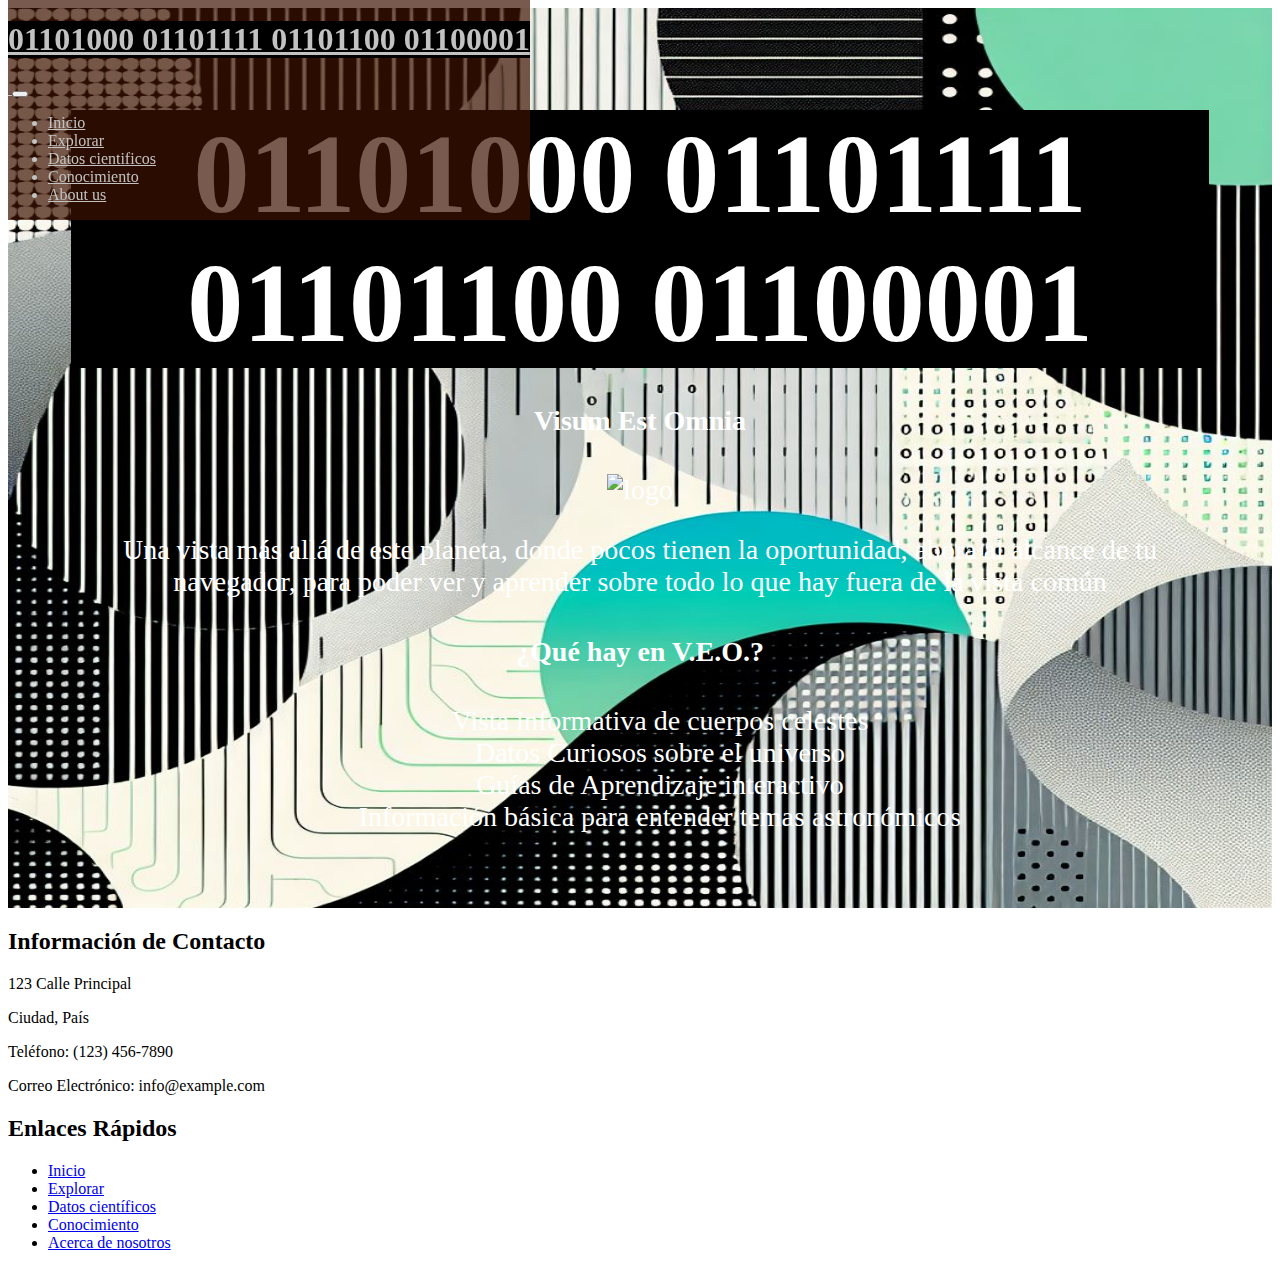
==== index.html @ 05f3af3a "titulo h1" ====
<!DOCTYPE html>
<html lang="en">

<head>
    <title>Visum Est Omnia</title>
    <!-- Required meta tags -->
    <meta charset="utf-8" />
    <meta name="viewport" content="width=device-width, initial-scale=1, shrink-to-fit=no" />
    <link rel="shortcut icon" href="./images/logo.ico" type="image/x-icon" />
    <!-- CSS PROPIO -->
    <link rel="stylesheet" href="./css/general.css" />
    <!-- Bootstrap CSS v5.2.1 -->
    <link href="https://cdn.jsdelivr.net/npm/bootstrap@5.3.2/dist/css/bootstrap.min.css" rel="stylesheet"
        integrity="sha384-T3c6CoIi6uLrA9TneNEoa7RxnatzjcDSCmG1MXxSR1GAsXEV/Dwwykc2MPK8M2HN" crossorigin="anonymous" />
    <script src="https://cdn.jsdelivr.net/npm/bootstrap@5.3.2/dist/js/bootstrap.bundle.min.js"
        integrity="sha384-C6RzsynM9kWDrMNeT87bh95OGNyZPhcTNXj1NW7RuBCsyN/o0jlpcV8Qyq46cDfL"
        crossorigin="anonymous"></script>
</head>

<body>
    <header>
        <nav class="navbar navbar-expand-lg w-100" variant="dark">
            <div class="container">
                <a class="navbar-brand txtwhite d-flex align-items-center" href="#">
                    <h1 class="d-inline" style="background-color: black;">01101000 01101111 01101100 01100001</h1>
                    <img src="./images/logo.png" class="img-fluid imgnav mt-0" alt="" />
                </a>
                <button class="navbar-toggler txtwhite" type="button" data-bs-toggle="collapse"
                    data-bs-target="#navbarNav" aria-controls="navbarNav" aria-expanded="false"
                    aria-label="Toggle navigation">
                    <span class="navbar-toggler-icon"></span>
                </button>
                <div class="collapse navbar-collapse" id="navbarNav">
                    <ul class="navbar-nav ml-auto">
                        <li class="nav-item">
                            <a class="nav-link txtwhite" href="./index.html">Inicio</a>
                        </li>
                        <li class="nav-item">
                            <a class="nav-link txtwhite" href="./htmls/explore.html">Explorar</a>
                        </li>
                        <li class="nav-item">
                            <a class="nav-link txtwhite" href="#">Datos cientificos</a>
                        </li>
                        <li class="nav-item">
                            <a class="nav-link txtwhite" href="./htmls/conocimiento.html">Conocimiento</a>
                        </li>
                        <li class="nav-item">
                            <a class="nav-link txtwhite" href="./htmls/about.html">About us</a>
                        </li>
                    </ul>
                </div>

            </div>
        </nav>
    </header>
    <main>
        <div class="contaiprin">
            <br />
            <div class="container">
                <div class="text-center intro">
                    <h1 id="intro" style="background-color: black;">01101000 01101111 01101100 01100001</h1>
                    <h4>Visum Est Omnia</h4>
                    <img src="./images/logo.png" class="App-logo" alt="logo" id="anilogo" />
                    <p>
                        Una vista más allá de este planeta, donde pocos tienen la
                        oportunidad, ahora al alcance de tu navegador, para poder ver y
                        aprender sobre todo lo que hay fuera de la vista común
                    </p>
                    <h4>¿Qué hay en V.E.O.?</h4>
                    <ul>
                        <li>Vista informativa de cuerpos celestes</li>
                        <li>Datos Curiosos sobre el universo</li>
                        <li>Guías de Aprendizaje interactivo</li>
                        <li>Información básica para entender temas astronómicos</li>
                    </ul>
                </div>
            </div>
        </div>
    </main>

    <footer class="bg-dark text-white py-4">
        <div class="container">
            <div class="row">
                <div class="col-lg-6">
                    <h2>Información de Contacto</h2>
                    <p>123 Calle Principal</p>
                    <p>Ciudad, País</p>
                    <p>Teléfono: (123) 456-7890</p>
                    <p>Correo Electrónico: info@example.com</p>
                </div>
                <div class="col-lg-6">
                    <h2>Enlaces Rápidos</h2>
                    <ul class="list-unstyled">
                        <li><a href="#">Inicio</a></li>
                        <li><a href="#">Explorar</a></li>
                        <li><a href="#">Datos científicos</a></li>
                        <li><a href="#">Conocimiento</a></li>
                        <li><a href="#">Acerca de nosotros</a></li>
                    </ul>
                </div>
            </div>
        </div>
    </footer>
    <!-- Bootstrap JavaScript Libraries -->
    <script src="https://cdn.jsdelivr.net/npm/@popperjs/core@2.11.8/dist/umd/popper.min.js"
        integrity="sha384-I7E8VVD/ismYTF4hNIPjVp/Zjvgyol6VFvRkX/vR+Vc4jQkC+hVqc2pM8ODewa9r"
        crossorigin="anonymous"></script>
    <script src="https://cdn.jsdelivr.net/npm/bootstrap@5.3.2/dist/js/bootstrap.min.js"
        integrity="sha384-BBtl+eGJRgqQAUMxJ7pMwbEyER4l1g+O15P+16Ep7Q9Q+zqX6gSbd85u4mG4QzX+"
        crossorigin="anonymous"></script>
    <!-- JQuery -->
    <script src="https://code.jquery.com/jquery-3.6.0.min.js"></script>
    <script>
        $(document).ready(function () {
            $("#anilogo").hover(
                function () {
                    $(this).css("opacity", 0.5);
                },
                function () {
                    $(this).css("opacity", 1); // Restaura la opacidad en el evento mouseout
                }
            );
        });
    </script>
    <!-- Otros JS -->
</body>

</html>
---- css/general.css ----
.App {
  text-align: center;
}

.App-logo {
  height: 40vmin;
  cursor: default;
  transition: opacity 0.5s ease-in-out;
}

@media (prefers-reduced-motion: no-preference) {
  .App-logo {
    animation: App-logo-spin infinite 15s ease-in-out;
  }
}

.contaiprin {
  background: url("../images/bg.jpeg");
  background-size: 100% 100%;
  min-height: 100vh;
  display: flex;
  flex-direction: column;
  align-items: center;
  justify-content: center;
  font-size: calc(10px + 2vmin);
  color: white;
}
.intro {
  text-align: center;
  padding-left: 5%;
  padding-right: 5%;
  text-decoration: none;
}
.centrado {
  align-items: center;
  text-align: center;
}
.intro h1 {
  font-size: 4em;
  margin-bottom: 0;
  margin-top: 2%;
  padding-bottom: 0;
}
.intro li {
  text-decoration: none;
  list-style-type: none;
}
.App-link {
  color: #61dafb;
}
.App-link {
  text-align: center;
}
.navcomp {
  list-style-type: none;
  margin: 0;
  padding: 0;
  color: white;
  overflow: hidden;
  background-color: #333;
}
.navele {
  float: left;
}

@keyframes App-logo-spin {
  from {
    transform: rotate(0deg);
  }
  to {
    transform: rotate(360deg);
  }
}

.navbar {
  background-color: #3d1200b1 !important;
  color: #c2c2c2 !important;
  position: fixed !important;
  top: 0 !important;
}
.imgnav {
  height: 5vh !important;
  display: inline;
}
.txtwhite {
  color: #c2c2c2 !important;
}
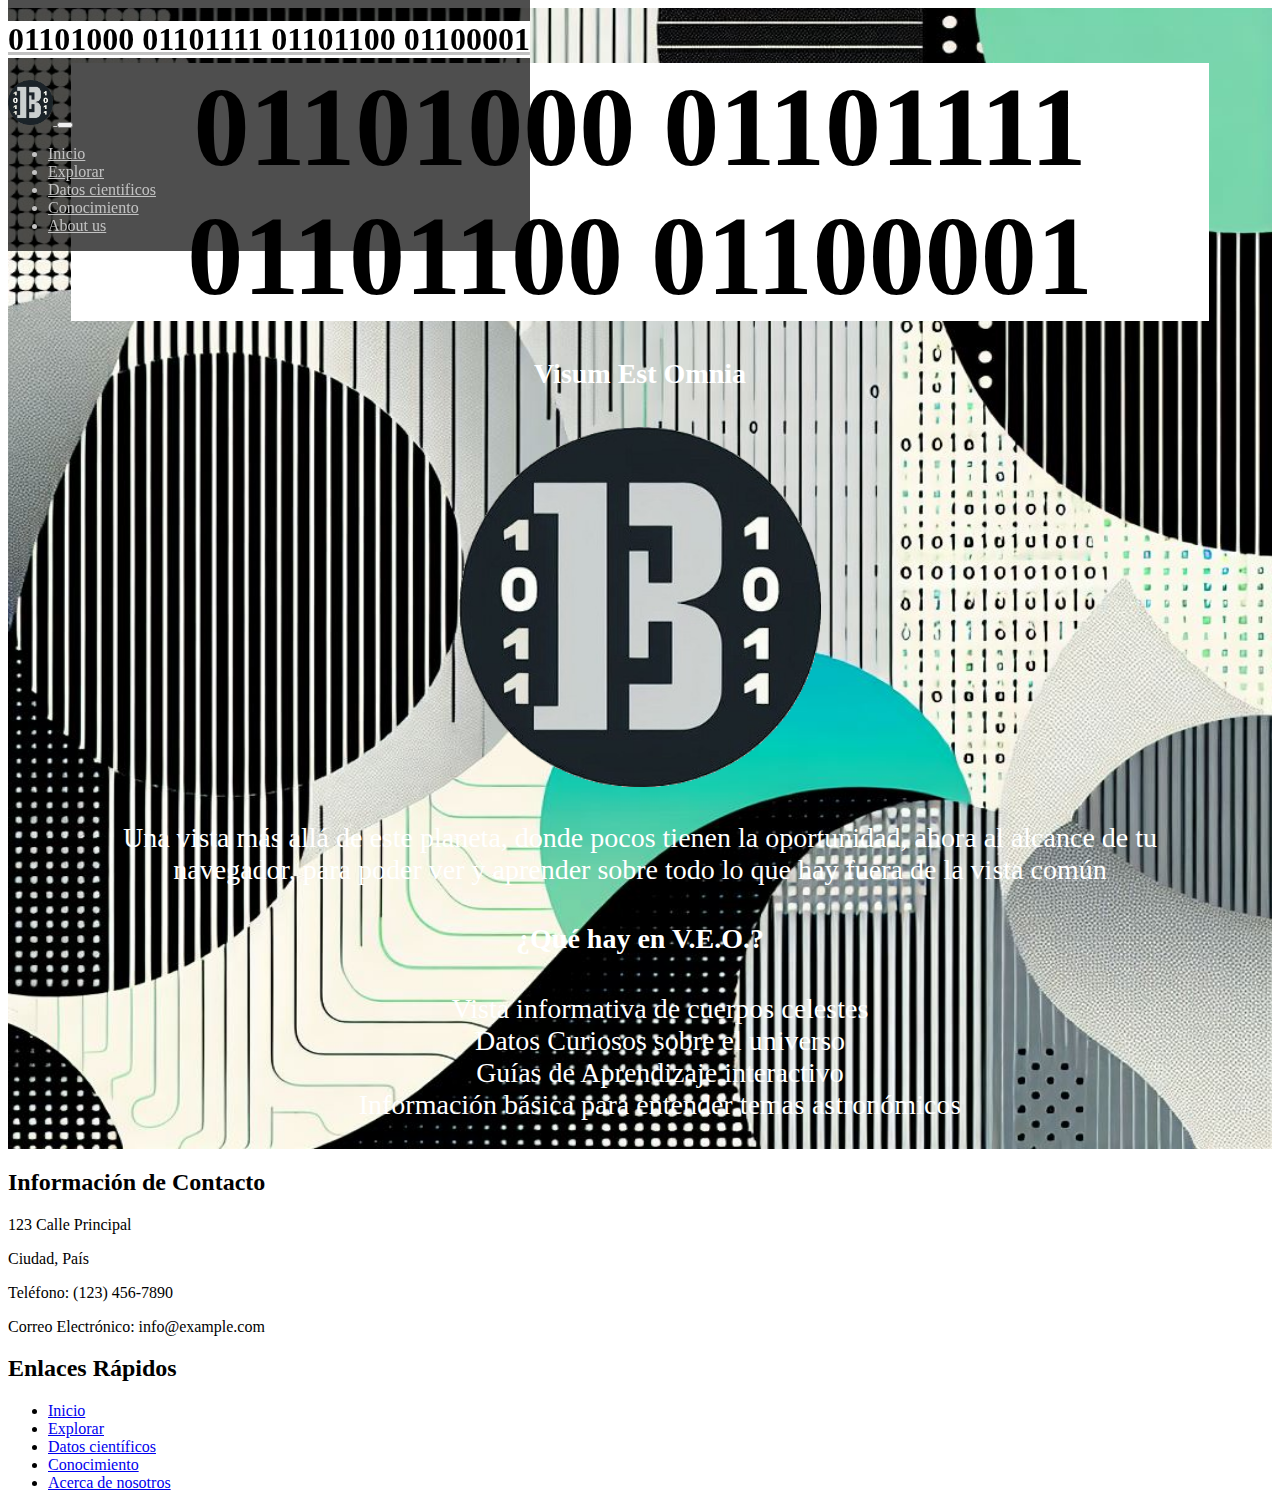
==== commit 0b69df95: "mod 2 colores" ====
--- a/index.html
+++ b/index.html
@@ -22,7 +22,9 @@
         <nav class="navbar navbar-expand-lg w-100" variant="dark">
             <div class="container">
                 <a class="navbar-brand txtwhite d-flex align-items-center" href="#">
-                    <h1 class="d-inline" style="background-color: black;">01101000 01101111 01101100 01100001</h1>
+                    <h1 class="d-inline" style="background-color: rgb(255, 255, 255); color: black;">01101000 01101111
+                        01101100
+                        01100001</h1>
                     <img src="./images/logo.png" class="img-fluid imgnav mt-0" alt="" />
                 </a>
                 <button class="navbar-toggler txtwhite" type="button" data-bs-toggle="collapse"
@@ -58,7 +60,8 @@
             <br />
             <div class="container">
                 <div class="text-center intro">
-                    <h1 id="intro" style="background-color: black;">01101000 01101111 01101100 01100001</h1>
+                    <h1 id="intro" style="background-color: rgb(255, 255, 255); color: black;">01101000 01101111
+                        01101100 01100001</h1>
                     <h4>Visum Est Omnia</h4>
                     <img src="./images/logo.png" class="App-logo" alt="logo" id="anilogo" />
                     <p>
--- a/css/general.css
+++ b/css/general.css
@@ -73,7 +73,7 @@
 }
 
 .navbar {
-  background-color: #3d1200b1 !important;
+  background-color: #000000b1 !important;
   color: #c2c2c2 !important;
   position: fixed !important;
   top: 0 !important;
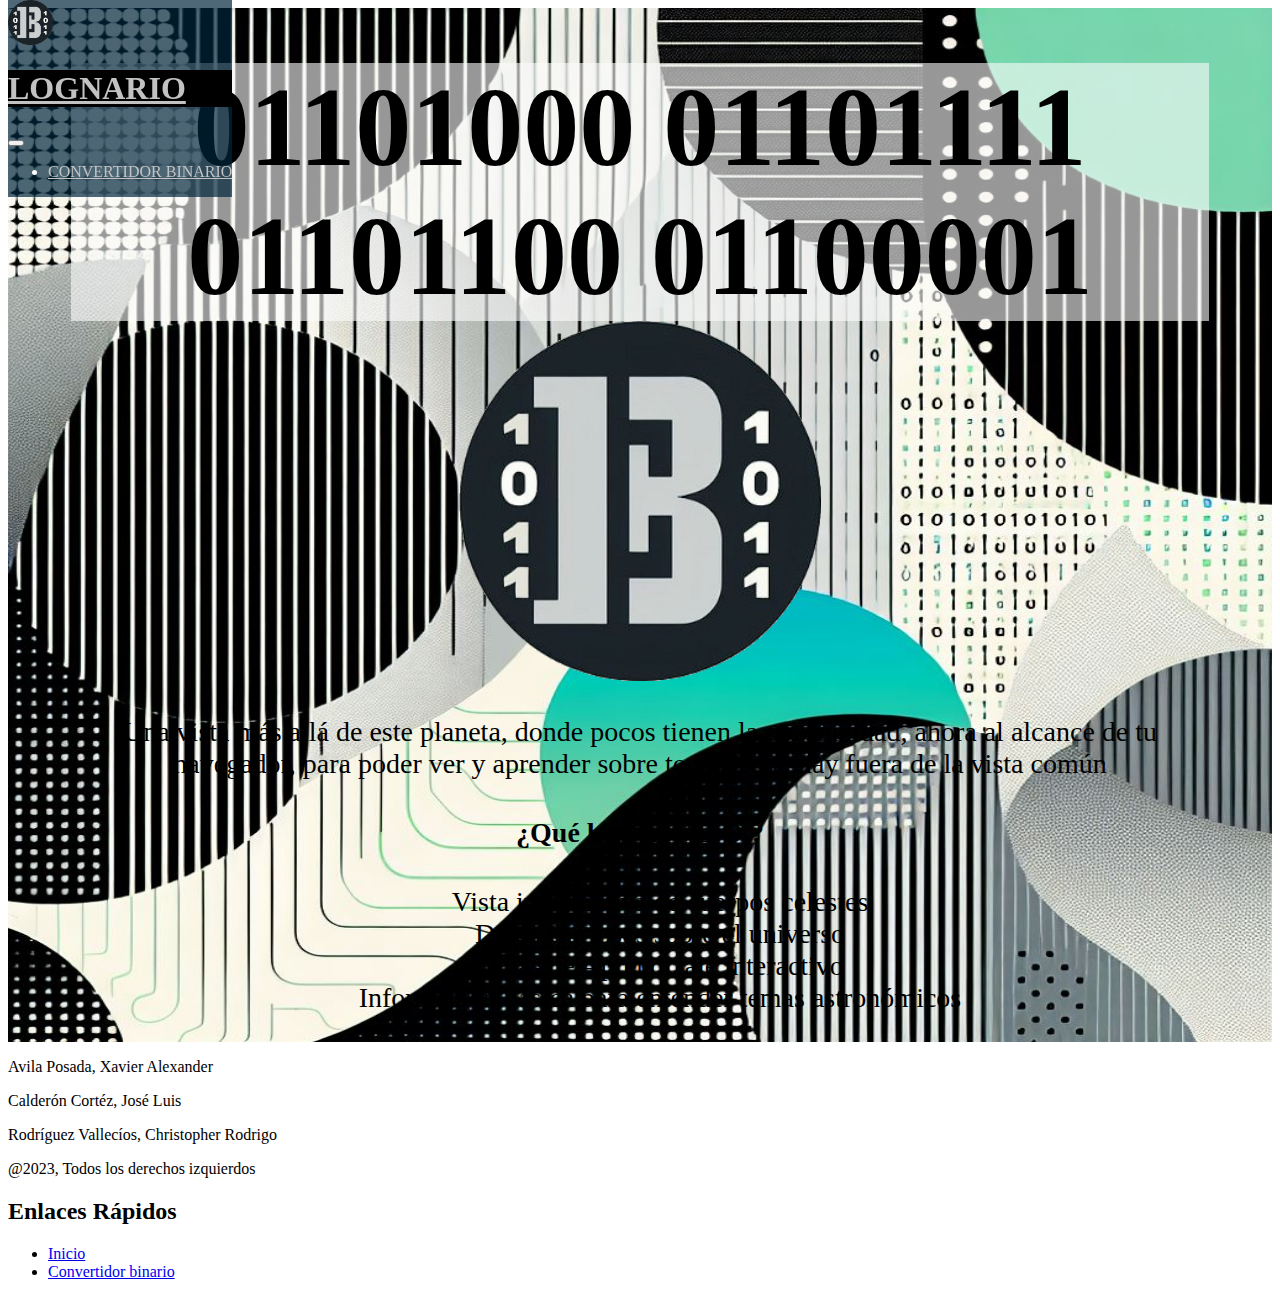
==== commit d903e687: "changes" ====
--- a/index.html
+++ b/index.html
@@ -1,131 +1,139 @@
 <!DOCTYPE html>
 <html lang="en">
-
-<head>
+  <head>
     <title>Visum Est Omnia</title>
     <!-- Required meta tags -->
     <meta charset="utf-8" />
-    <meta name="viewport" content="width=device-width, initial-scale=1, shrink-to-fit=no" />
+    <meta
+      name="viewport"
+      content="width=device-width, initial-scale=1, shrink-to-fit=no"
+    />
     <link rel="shortcut icon" href="./images/logo.ico" type="image/x-icon" />
     <!-- CSS PROPIO -->
     <link rel="stylesheet" href="./css/general.css" />
     <!-- Bootstrap CSS v5.2.1 -->
-    <link href="https://cdn.jsdelivr.net/npm/bootstrap@5.3.2/dist/css/bootstrap.min.css" rel="stylesheet"
-        integrity="sha384-T3c6CoIi6uLrA9TneNEoa7RxnatzjcDSCmG1MXxSR1GAsXEV/Dwwykc2MPK8M2HN" crossorigin="anonymous" />
-    <script src="https://cdn.jsdelivr.net/npm/bootstrap@5.3.2/dist/js/bootstrap.bundle.min.js"
-        integrity="sha384-C6RzsynM9kWDrMNeT87bh95OGNyZPhcTNXj1NW7RuBCsyN/o0jlpcV8Qyq46cDfL"
-        crossorigin="anonymous"></script>
-</head>
+    <link
+      href="https://cdn.jsdelivr.net/npm/bootstrap@5.3.2/dist/css/bootstrap.min.css"
+      rel="stylesheet"
+      integrity="sha384-T3c6CoIi6uLrA9TneNEoa7RxnatzjcDSCmG1MXxSR1GAsXEV/Dwwykc2MPK8M2HN"
+      crossorigin="anonymous"
+    />
+    <script
+      src="https://cdn.jsdelivr.net/npm/bootstrap@5.3.2/dist/js/bootstrap.bundle.min.js"
+      integrity="sha384-C6RzsynM9kWDrMNeT87bh95OGNyZPhcTNXj1NW7RuBCsyN/o0jlpcV8Qyq46cDfL"
+      crossorigin="anonymous"
+    ></script>
+  </head>
 
-<body>
+  <body>
     <header>
-        <nav class="navbar navbar-expand-lg w-100" variant="dark">
-            <div class="container">
-                <a class="navbar-brand txtwhite d-flex align-items-center" href="#">
-                    <h1 class="d-inline" style="background-color: rgb(255, 255, 255); color: black;">01101000 01101111
-                        01101100
-                        01100001</h1>
-                    <img src="./images/logo.png" class="img-fluid imgnav mt-0" alt="" />
-                </a>
-                <button class="navbar-toggler txtwhite" type="button" data-bs-toggle="collapse"
-                    data-bs-target="#navbarNav" aria-controls="navbarNav" aria-expanded="false"
-                    aria-label="Toggle navigation">
-                    <span class="navbar-toggler-icon"></span>
-                </button>
-                <div class="collapse navbar-collapse" id="navbarNav">
-                    <ul class="navbar-nav ml-auto">
-                        <li class="nav-item">
-                            <a class="nav-link txtwhite" href="./index.html">Inicio</a>
-                        </li>
-                        <li class="nav-item">
-                            <a class="nav-link txtwhite" href="./htmls/explore.html">Explorar</a>
-                        </li>
-                        <li class="nav-item">
-                            <a class="nav-link txtwhite" href="#">Datos cientificos</a>
-                        </li>
-                        <li class="nav-item">
-                            <a class="nav-link txtwhite" href="./htmls/conocimiento.html">Conocimiento</a>
-                        </li>
-                        <li class="nav-item">
-                            <a class="nav-link txtwhite" href="./htmls/about.html">About us</a>
-                        </li>
-                    </ul>
-                </div>
-
-            </div>
-        </nav>
+      <nav class="navbar navbar-expand-lg w-100" variant="dark">
+        <div class="container">
+          <a
+            class="navbar-brand txtwhite d-flex align-items-center"
+            href="./index.html"
+          >
+            <img src="./images/logo.png" class="img-fluid imgnav mt-0" alt="" />
+            <h1 class="d-inline" style="background-color: black">LOGNARIO</h1>
+          </a>
+          <button
+            class="navbar-toggler txtwhite"
+            type="button"
+            data-bs-toggle="collapse"
+            data-bs-target="#navbarNav"
+            aria-controls="navbarNav"
+            aria-expanded="false"
+            aria-label="Toggle navigation"
+          >
+            <span class="navbar-toggler-icon"></span>
+          </button>
+          <div class="collapse navbar-collapse" id="navbarNav">
+            <ul class="navbar-nav ml-auto">
+              <li class="nav-item">
+                <a class="nav-link txtwhite" href="./binario.html"
+                  >CONVERTIDOR BINARIO</a
+                >
+              </li>
+            </ul>
+          </div>
+        </div>
+      </nav>
     </header>
     <main>
-        <div class="contaiprin">
-            <br />
-            <div class="container">
-                <div class="text-center intro">
-                    <h1 id="intro" style="background-color: rgb(255, 255, 255); color: black;">01101000 01101111
-                        01101100 01100001</h1>
-                    <h4>Visum Est Omnia</h4>
-                    <img src="./images/logo.png" class="App-logo" alt="logo" id="anilogo" />
-                    <p>
-                        Una vista más allá de este planeta, donde pocos tienen la
-                        oportunidad, ahora al alcance de tu navegador, para poder ver y
-                        aprender sobre todo lo que hay fuera de la vista común
-                    </p>
-                    <h4>¿Qué hay en V.E.O.?</h4>
-                    <ul>
-                        <li>Vista informativa de cuerpos celestes</li>
-                        <li>Datos Curiosos sobre el universo</li>
-                        <li>Guías de Aprendizaje interactivo</li>
-                        <li>Información básica para entender temas astronómicos</li>
-                    </ul>
-                </div>
-            </div>
+      <div class="contaiprin">
+        <br />
+        <div class="container">
+          <div class="text-center intro">
+            <h1 id="intro" style="background-color: rgba(252, 252, 252, 0.6)">
+              01101000 01101111 01101100 01100001
+            </h1>
+            <img
+              src="./images/logo.png"
+              class="App-logo"
+              alt="logo"
+              id="anilogo"
+            />
+            <p>
+              Una vista más allá de este planeta, donde pocos tienen la
+              oportunidad, ahora al alcance de tu navegador, para poder ver y
+              aprender sobre todo lo que hay fuera de la vista común
+            </p>
+            <h4>¿Qué hay en V.E.O.?</h4>
+            <ul>
+              <li>Vista informativa de cuerpos celestes</li>
+              <li>Datos Curiosos sobre el universo</li>
+              <li>Guías de Aprendizaje interactivo</li>
+              <li>Información básica para entender temas astronómicos</li>
+            </ul>
+          </div>
         </div>
+      </div>
     </main>
 
     <footer class="bg-dark text-white py-4">
-        <div class="container">
-            <div class="row">
-                <div class="col-lg-6">
-                    <h2>Información de Contacto</h2>
-                    <p>123 Calle Principal</p>
-                    <p>Ciudad, País</p>
-                    <p>Teléfono: (123) 456-7890</p>
-                    <p>Correo Electrónico: info@example.com</p>
-                </div>
-                <div class="col-lg-6">
-                    <h2>Enlaces Rápidos</h2>
-                    <ul class="list-unstyled">
-                        <li><a href="#">Inicio</a></li>
-                        <li><a href="#">Explorar</a></li>
-                        <li><a href="#">Datos científicos</a></li>
-                        <li><a href="#">Conocimiento</a></li>
-                        <li><a href="#">Acerca de nosotros</a></li>
-                    </ul>
-                </div>
-            </div>
+      <div class="container">
+        <div class="row">
+          <div class="col-lg-6">
+            <p>Avila Posada, Xavier Alexander</p>
+            <p>Calderón Cortéz, José Luis</p>
+            <p>Rodríguez Vallecíos, Christopher Rodrigo</p>
+            <p>@2023, Todos los derechos izquierdos</p>
+          </div>
+          <div class="col-lg-6">
+            <h2>Enlaces Rápidos</h2>
+            <ul class="list-unstyled">
+              <li><a href="./index.html">Inicio</a></li>
+              <li><a href="./binario.html">Convertidor binario</a></li>
+            </ul>
+          </div>
         </div>
+      </div>
     </footer>
     <!-- Bootstrap JavaScript Libraries -->
-    <script src="https://cdn.jsdelivr.net/npm/@popperjs/core@2.11.8/dist/umd/popper.min.js"
-        integrity="sha384-I7E8VVD/ismYTF4hNIPjVp/Zjvgyol6VFvRkX/vR+Vc4jQkC+hVqc2pM8ODewa9r"
-        crossorigin="anonymous"></script>
-    <script src="https://cdn.jsdelivr.net/npm/bootstrap@5.3.2/dist/js/bootstrap.min.js"
-        integrity="sha384-BBtl+eGJRgqQAUMxJ7pMwbEyER4l1g+O15P+16Ep7Q9Q+zqX6gSbd85u4mG4QzX+"
-        crossorigin="anonymous"></script>
+    <script
+      src="https://cdn.jsdelivr.net/npm/@popperjs/core@2.11.8/dist/umd/popper.min.js"
+      integrity="sha384-I7E8VVD/ismYTF4hNIPjVp/Zjvgyol6VFvRkX/vR+Vc4jQkC+hVqc2pM8ODewa9r"
+      crossorigin="anonymous"
+    ></script>
+    <script
+      src="https://cdn.jsdelivr.net/npm/bootstrap@5.3.2/dist/js/bootstrap.min.js"
+      integrity="sha384-BBtl+eGJRgqQAUMxJ7pMwbEyER4l1g+O15P+16Ep7Q9Q+zqX6gSbd85u4mG4QzX+"
+      crossorigin="anonymous"
+    ></script>
     <!-- JQuery -->
     <script src="https://code.jquery.com/jquery-3.6.0.min.js"></script>
     <script>
-        $(document).ready(function () {
-            $("#anilogo").hover(
-                function () {
-                    $(this).css("opacity", 0.5);
-                },
-                function () {
-                    $(this).css("opacity", 1); // Restaura la opacidad en el evento mouseout
-                }
-            );
-        });
+      $(document).ready(function () {
+        $("#anilogo").hover(
+          function () {
+            $(this).css("opacity", 0.5);
+          },
+          function () {
+            $(this).css("opacity", 1); // Restaura la opacidad en el evento mouseout
+          }
+        );
+      });
     </script>
     <!-- Otros JS -->
-</body>
-
-</html>+  </body>
+</html>
--- a/css/general.css
+++ b/css/general.css
@@ -23,7 +23,7 @@
   align-items: center;
   justify-content: center;
   font-size: calc(10px + 2vmin);
-  color: white;
+  color: black;
 }
 .intro {
   text-align: center;
@@ -73,8 +73,8 @@
 }
 
 .navbar {
-  background-color: #000000b1 !important;
-  color: #c2c2c2 !important;
+  background-color: #00263db1 !important;
+  color: #ffffff !important;
   position: fixed !important;
   top: 0 !important;
 }
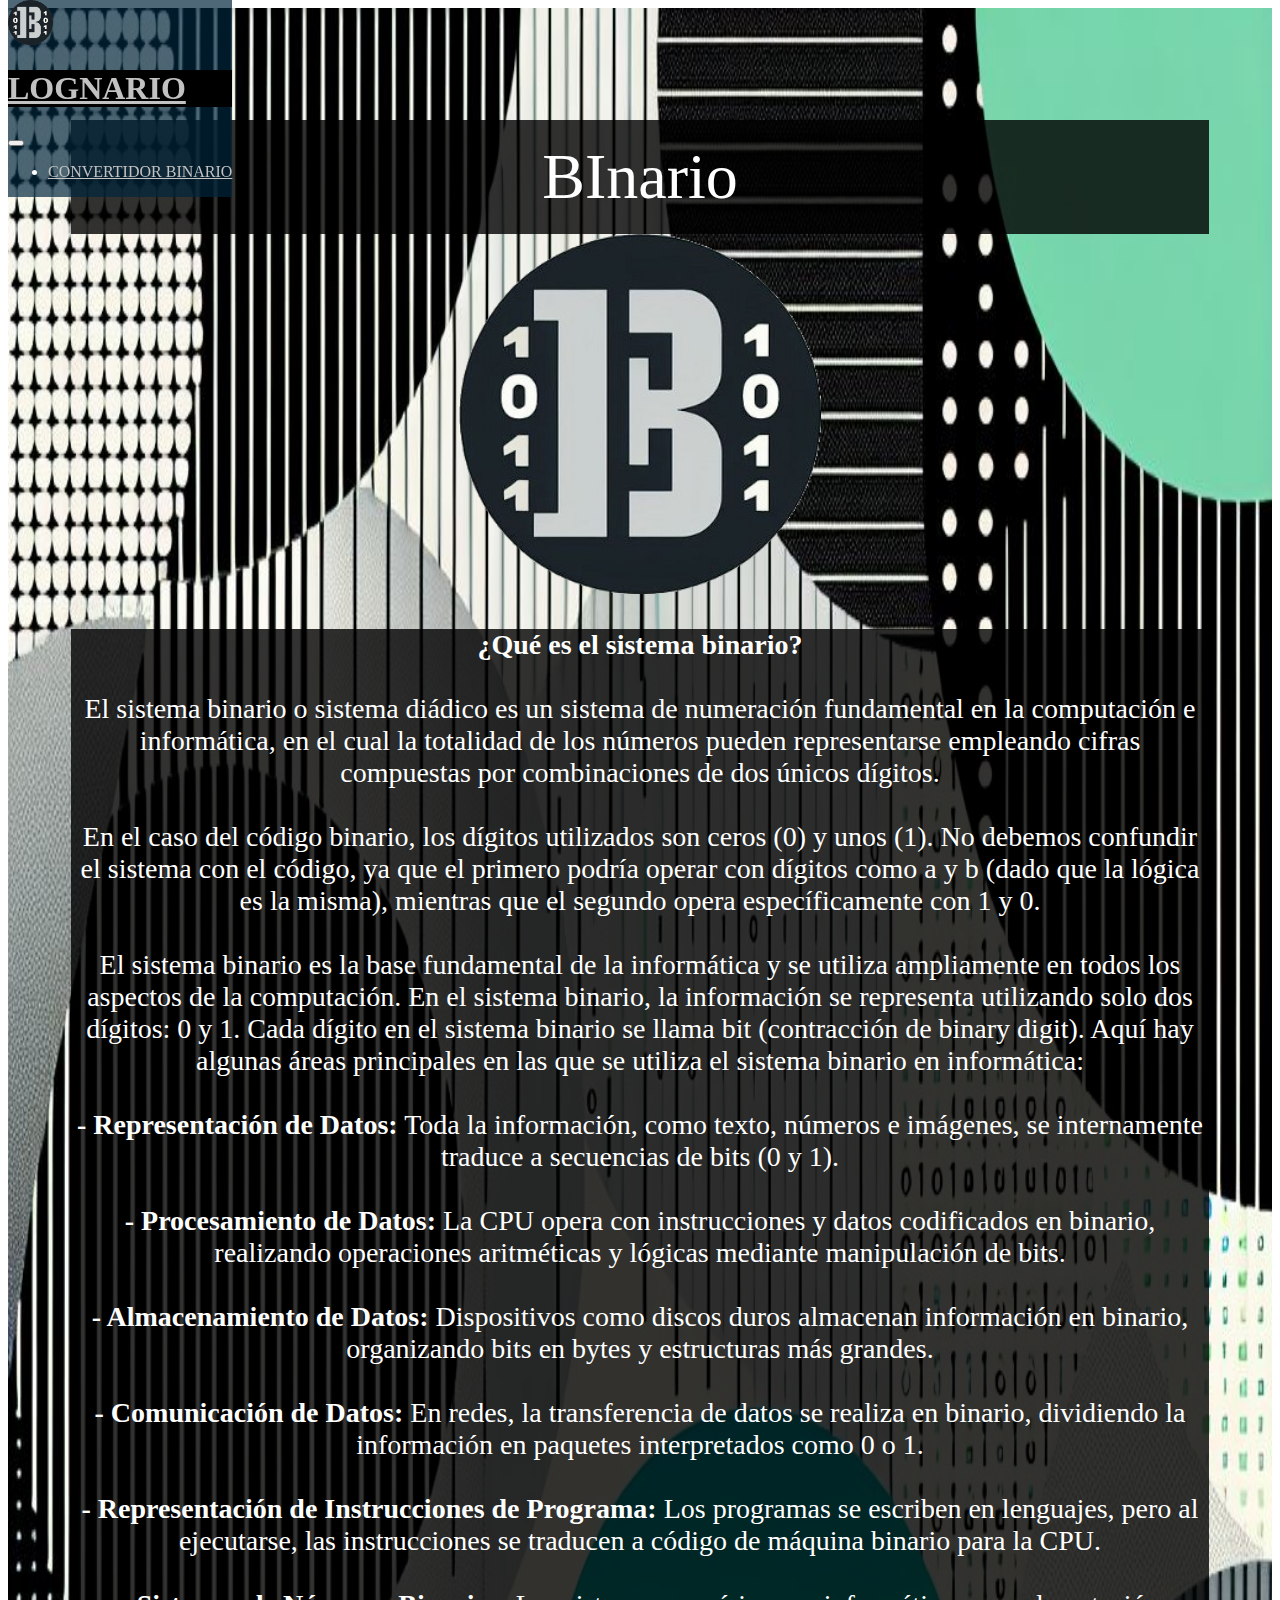
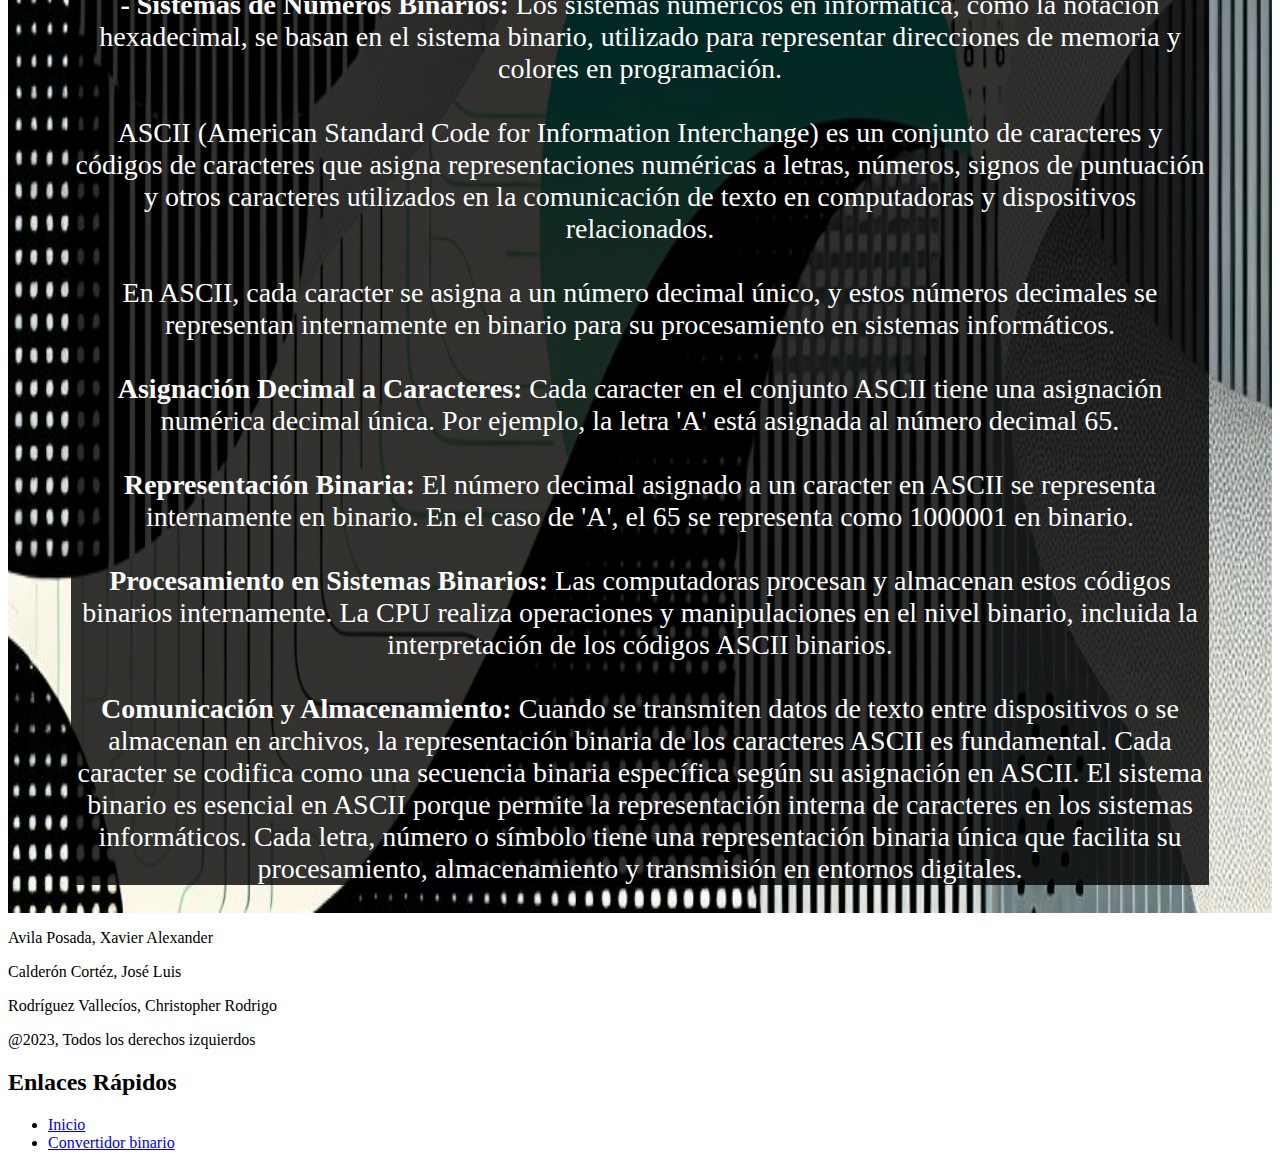
==== commit eb85d2ba: "cambio binario" ====
--- a/index.html
+++ b/index.html
@@ -1,139 +1,217 @@
 <!DOCTYPE html>
 <html lang="en">
-  <head>
+
+<head>
     <title>Visum Est Omnia</title>
     <!-- Required meta tags -->
     <meta charset="utf-8" />
-    <meta
-      name="viewport"
-      content="width=device-width, initial-scale=1, shrink-to-fit=no"
-    />
+    <meta name="viewport" content="width=device-width, initial-scale=1, shrink-to-fit=no" />
     <link rel="shortcut icon" href="./images/logo.ico" type="image/x-icon" />
     <!-- CSS PROPIO -->
     <link rel="stylesheet" href="./css/general.css" />
     <!-- Bootstrap CSS v5.2.1 -->
-    <link
-      href="https://cdn.jsdelivr.net/npm/bootstrap@5.3.2/dist/css/bootstrap.min.css"
-      rel="stylesheet"
-      integrity="sha384-T3c6CoIi6uLrA9TneNEoa7RxnatzjcDSCmG1MXxSR1GAsXEV/Dwwykc2MPK8M2HN"
-      crossorigin="anonymous"
-    />
-    <script
-      src="https://cdn.jsdelivr.net/npm/bootstrap@5.3.2/dist/js/bootstrap.bundle.min.js"
-      integrity="sha384-C6RzsynM9kWDrMNeT87bh95OGNyZPhcTNXj1NW7RuBCsyN/o0jlpcV8Qyq46cDfL"
-      crossorigin="anonymous"
-    ></script>
-  </head>
-
-  <body>
+    <link href="https://cdn.jsdelivr.net/npm/bootstrap@5.3.2/dist/css/bootstrap.min.css" rel="stylesheet"
+        integrity="sha384-T3c6CoIi6uLrA9TneNEoa7RxnatzjcDSCmG1MXxSR1GAsXEV/Dwwykc2MPK8M2HN" crossorigin="anonymous" />
+    <script src="https://cdn.jsdelivr.net/npm/bootstrap@5.3.2/dist/js/bootstrap.bundle.min.js"
+        integrity="sha384-C6RzsynM9kWDrMNeT87bh95OGNyZPhcTNXj1NW7RuBCsyN/o0jlpcV8Qyq46cDfL"
+        crossorigin="anonymous"></script>
+
+
+
+    <style>
+        #miElemento {
+            padding: 20px;
+            background-color: rgba(0, 0, 0, 0.8);
+            cursor: pointer;
+            margin-top: 80px;
+            font-size: 64px;
+            color: white;
+        }
+
+        #miElemento:hover h1 {
+            font-size: 64px;
+
+        }
+    </style>
+</head>
+
+<body>
     <header>
-      <nav class="navbar navbar-expand-lg w-100" variant="dark">
-        <div class="container">
-          <a
-            class="navbar-brand txtwhite d-flex align-items-center"
-            href="./index.html"
-          >
-            <img src="./images/logo.png" class="img-fluid imgnav mt-0" alt="" />
-            <h1 class="d-inline" style="background-color: black">LOGNARIO</h1>
-          </a>
-          <button
-            class="navbar-toggler txtwhite"
-            type="button"
-            data-bs-toggle="collapse"
-            data-bs-target="#navbarNav"
-            aria-controls="navbarNav"
-            aria-expanded="false"
-            aria-label="Toggle navigation"
-          >
-            <span class="navbar-toggler-icon"></span>
-          </button>
-          <div class="collapse navbar-collapse" id="navbarNav">
-            <ul class="navbar-nav ml-auto">
-              <li class="nav-item">
-                <a class="nav-link txtwhite" href="./binario.html"
-                  >CONVERTIDOR BINARIO</a
-                >
-              </li>
-            </ul>
-          </div>
-        </div>
-      </nav>
+        <nav class="navbar navbar-expand-lg w-100" variant="dark">
+            <div class="container">
+                <a class="navbar-brand txtwhite d-flex align-items-center" href="./index.html">
+                    <img src="./images/logo.png" class="img-fluid imgnav mt-0" alt="" />
+                    <h1 class="d-inline" style="background-color: black">LOGNARIO</h1>
+                </a>
+                <button class="navbar-toggler txtwhite" type="button" data-bs-toggle="collapse"
+                    data-bs-target="#navbarNav" aria-controls="navbarNav" aria-expanded="false"
+                    aria-label="Toggle navigation">
+                    <span class="navbar-toggler-icon"></span>
+                </button>
+                <div class="collapse navbar-collapse" id="navbarNav">
+                    <ul class="navbar-nav ml-auto">
+                        <li class="nav-item">
+                            <a class="nav-link txtwhite" href="./binario.html">CONVERTIDOR BINARIO</a>
+                        </li>
+                    </ul>
+                </div>
+            </div>
+        </nav>
     </header>
     <main>
-      <div class="contaiprin">
-        <br />
+        <div class="contaiprin">
+            <br />
+            <div class="container">
+                <div class="text-center intro">
+
+                    <div id="miElemento" onmouseover="cambiarTexto()" onmouseout="restaurarTexto()"
+                        style="font-size: 64px;">
+                        BInario
+                    </div>
+                    <img src="./images/logo.png" class="App-logo" alt="logo" id="anilogo" />
+
+
+                    <div class="row" style="background-color: rgba(0, 0, 0, 0.8); color: white;">
+
+                        <p id="miParrafo" onmouseover="cambiarTextoParrafo()" onmouseout="restaurarTextoParrafo()">
+                            <b>¿Qué es el sistema binario?</b><br><br>
+                            El sistema binario o sistema diádico es un sistema de numeración fundamental en la
+                            computación e
+                            informática, en el cual la totalidad de los números pueden representarse empleando cifras
+                            compuestas por combinaciones de dos únicos dígitos.<br><br>
+
+                            En el caso del código binario, los dígitos utilizados son ceros (0) y unos (1). No debemos
+                            confundir el sistema con el código, ya que el primero podría operar con dígitos como a y b
+                            (dado
+                            que la lógica es la misma), mientras que el segundo opera específicamente con 1 y 0.<br><br>
+
+                            El sistema binario es la base fundamental de la informática y se utiliza ampliamente en
+                            todos
+                            los aspectos de la computación. En el sistema binario, la información se representa
+                            utilizando
+                            solo dos dígitos: 0 y 1. Cada dígito en el sistema binario se llama bit (contracción de
+                            binary
+                            digit). Aquí hay algunas áreas principales en las que se utiliza el sistema binario en
+                            informática:<br><br>
+                            <b>- Representación de Datos:</b> Toda la información, como texto, números e imágenes, se
+                            internamente
+                            traduce a secuencias de bits (0 y 1).<br><br>
+                            <b>- Procesamiento de Datos:</b> La CPU opera con instrucciones y datos codificados en
+                            binario,
+                            realizando operaciones aritméticas y lógicas mediante manipulación de bits.<br><br>
+                            <b>- Almacenamiento de Datos:</b> Dispositivos como discos duros almacenan información en
+                            binario,
+                            organizando bits en bytes y estructuras más grandes.<br><br>
+                            <b>- Comunicación de Datos:</b> En redes, la transferencia de datos se realiza en binario,
+                            dividiendo
+                            la
+                            información en paquetes interpretados como 0 o 1.<br><br>
+                            <b>- Representación de Instrucciones de Programa:</b> Los programas se escriben en
+                            lenguajes, pero
+                            al
+                            ejecutarse, las instrucciones se traducen a código de máquina binario para la CPU.<br><br>
+                            <b>- Sistemas de Números Binarios:</b> Los sistemas numéricos en informática, como la
+                            notación
+                            hexadecimal, se basan en el sistema binario, utilizado para representar direcciones de
+                            memoria y
+                            colores en programación.<br><br>
+                            ASCII (American Standard Code for Information Interchange) es un conjunto de caracteres y
+                            códigos de caracteres que asigna representaciones numéricas a letras, números, signos de
+                            puntuación y otros caracteres utilizados en la comunicación de texto en computadoras y
+                            dispositivos relacionados.<br><br>
+                            En ASCII, cada caracter se asigna a un número decimal único, y estos números decimales se
+                            representan internamente en binario para su procesamiento en sistemas informáticos.<br><br>
+                            <b>Asignación Decimal a Caracteres:</b> Cada caracter en el conjunto ASCII tiene una
+                            asignación
+                            numérica decimal única. Por ejemplo, la letra 'A' está asignada al número decimal
+                            65.<br><br>
+                            <b>Representación Binaria:</b> El número decimal asignado a un caracter en ASCII se
+                            representa
+                            internamente en binario. En el caso de 'A', el 65 se representa como 1000001 en
+                            binario.<br><br>
+                            <b>Procesamiento en Sistemas Binarios:</b> Las computadoras procesan y almacenan estos
+                            códigos
+                            binarios
+                            internamente. La CPU realiza operaciones y manipulaciones en el nivel binario, incluida la
+                            interpretación de los códigos ASCII binarios.<br><br>
+                            <b>Comunicación y Almacenamiento:</b> Cuando se transmiten datos de texto entre dispositivos
+                            o se
+                            almacenan en archivos, la representación binaria de los caracteres ASCII es fundamental.
+                            Cada
+                            caracter se codifica como una secuencia binaria específica según su asignación en ASCII.
+                            El sistema binario es esencial en ASCII porque permite la representación interna de
+                            caracteres
+                            en los sistemas informáticos. Cada letra, número o símbolo tiene una representación binaria
+                            única que facilita su procesamiento, almacenamiento y transmisión en entornos digitales.
+                        </p>
+
+                    </div>
+
+
+                </div>
+            </div>
+        </div>
+    </main>
+
+    <footer class="bg-dark text-white py-4">
         <div class="container">
-          <div class="text-center intro">
-            <h1 id="intro" style="background-color: rgba(252, 252, 252, 0.6)">
-              01101000 01101111 01101100 01100001
-            </h1>
-            <img
-              src="./images/logo.png"
-              class="App-logo"
-              alt="logo"
-              id="anilogo"
-            />
-            <p>
-              Una vista más allá de este planeta, donde pocos tienen la
-              oportunidad, ahora al alcance de tu navegador, para poder ver y
-              aprender sobre todo lo que hay fuera de la vista común
-            </p>
-            <h4>¿Qué hay en V.E.O.?</h4>
-            <ul>
-              <li>Vista informativa de cuerpos celestes</li>
-              <li>Datos Curiosos sobre el universo</li>
-              <li>Guías de Aprendizaje interactivo</li>
-              <li>Información básica para entender temas astronómicos</li>
-            </ul>
-          </div>
+            <div class="row">
+                <div class="col-lg-6">
+                    <p>Avila Posada, Xavier Alexander</p>
+                    <p>Calderón Cortéz, José Luis</p>
+                    <p>Rodríguez Vallecíos, Christopher Rodrigo</p>
+                    <p>@2023, Todos los derechos izquierdos</p>
+                </div>
+                <div class="col-lg-6">
+                    <h2>Enlaces Rápidos</h2>
+                    <ul class="list-unstyled">
+                        <li><a href="./index.html">Inicio</a></li>
+                        <li><a href="./binario.html">Convertidor binario</a></li>
+                    </ul>
+                </div>
+            </div>
         </div>
-      </div>
-    </main>
-
-    <footer class="bg-dark text-white py-4">
-      <div class="container">
-        <div class="row">
-          <div class="col-lg-6">
-            <p>Avila Posada, Xavier Alexander</p>
-            <p>Calderón Cortéz, José Luis</p>
-            <p>Rodríguez Vallecíos, Christopher Rodrigo</p>
-            <p>@2023, Todos los derechos izquierdos</p>
-          </div>
-          <div class="col-lg-6">
-            <h2>Enlaces Rápidos</h2>
-            <ul class="list-unstyled">
-              <li><a href="./index.html">Inicio</a></li>
-              <li><a href="./binario.html">Convertidor binario</a></li>
-            </ul>
-          </div>
-        </div>
-      </div>
     </footer>
     <!-- Bootstrap JavaScript Libraries -->
-    <script
-      src="https://cdn.jsdelivr.net/npm/@popperjs/core@2.11.8/dist/umd/popper.min.js"
-      integrity="sha384-I7E8VVD/ismYTF4hNIPjVp/Zjvgyol6VFvRkX/vR+Vc4jQkC+hVqc2pM8ODewa9r"
-      crossorigin="anonymous"
-    ></script>
-    <script
-      src="https://cdn.jsdelivr.net/npm/bootstrap@5.3.2/dist/js/bootstrap.min.js"
-      integrity="sha384-BBtl+eGJRgqQAUMxJ7pMwbEyER4l1g+O15P+16Ep7Q9Q+zqX6gSbd85u4mG4QzX+"
-      crossorigin="anonymous"
-    ></script>
+    <script src="https://cdn.jsdelivr.net/npm/@popperjs/core@2.11.8/dist/umd/popper.min.js"
+        integrity="sha384-I7E8VVD/ismYTF4hNIPjVp/Zjvgyol6VFvRkX/vR+Vc4jQkC+hVqc2pM8ODewa9r"
+        crossorigin="anonymous"></script>
+    <script src="https://cdn.jsdelivr.net/npm/bootstrap@5.3.2/dist/js/bootstrap.min.js"
+        integrity="sha384-BBtl+eGJRgqQAUMxJ7pMwbEyER4l1g+O15P+16Ep7Q9Q+zqX6gSbd85u4mG4QzX+"
+        crossorigin="anonymous"></script>
     <!-- JQuery -->
     <script src="https://code.jquery.com/jquery-3.6.0.min.js"></script>
     <script>
-      $(document).ready(function () {
-        $("#anilogo").hover(
-          function () {
-            $(this).css("opacity", 0.5);
-          },
-          function () {
-            $(this).css("opacity", 1); // Restaura la opacidad en el evento mouseout
-          }
-        );
-      });
+        $(document).ready(function () {
+            $("#anilogo").hover(
+                function () {
+                    $(this).css("opacity", 0.5);
+                },
+                function () {
+                    $(this).css("opacity", 1); // Restaura la opacidad en el evento mouseout
+                }
+            );
+        });
+    </script>
+
+    <script>
+        // Función para cambiar el texto
+        function cambiarTexto() {
+            // Se obtiene el elemento por su ID y se cambia el contenido
+            document.getElementById("miElemento").innerHTML = "01100010 01101001 01101110 01100001 01110010 01101001 01101111";
+        }
+
+        // Función para restaurar el texto original
+        function restaurarTexto() {
+            // Se obtiene el elemento por su ID y se restaura el contenido original
+            document.getElementById("miElemento").innerHTML = "BInario";
+        }
     </script>
     <!-- Otros JS -->
-  </body>
-</html>
+
+
+
+
+</body>
+
+</html>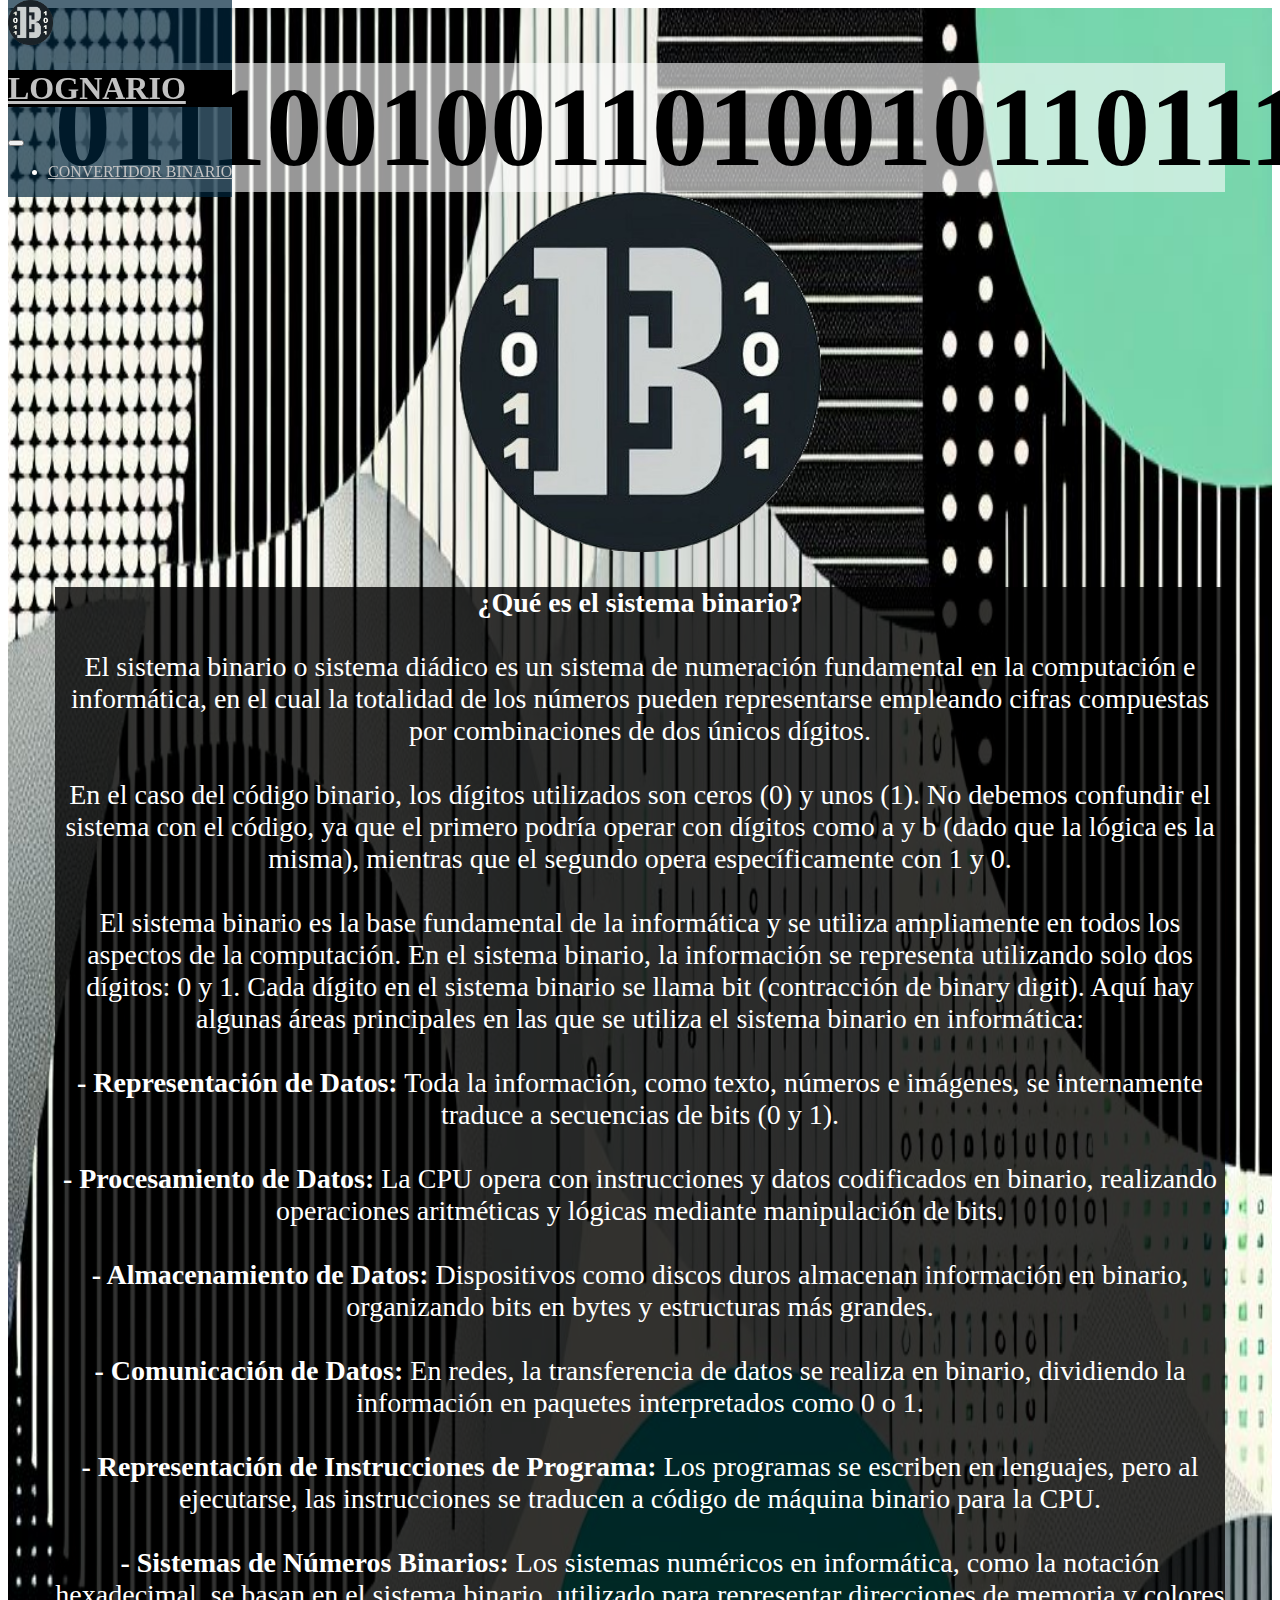
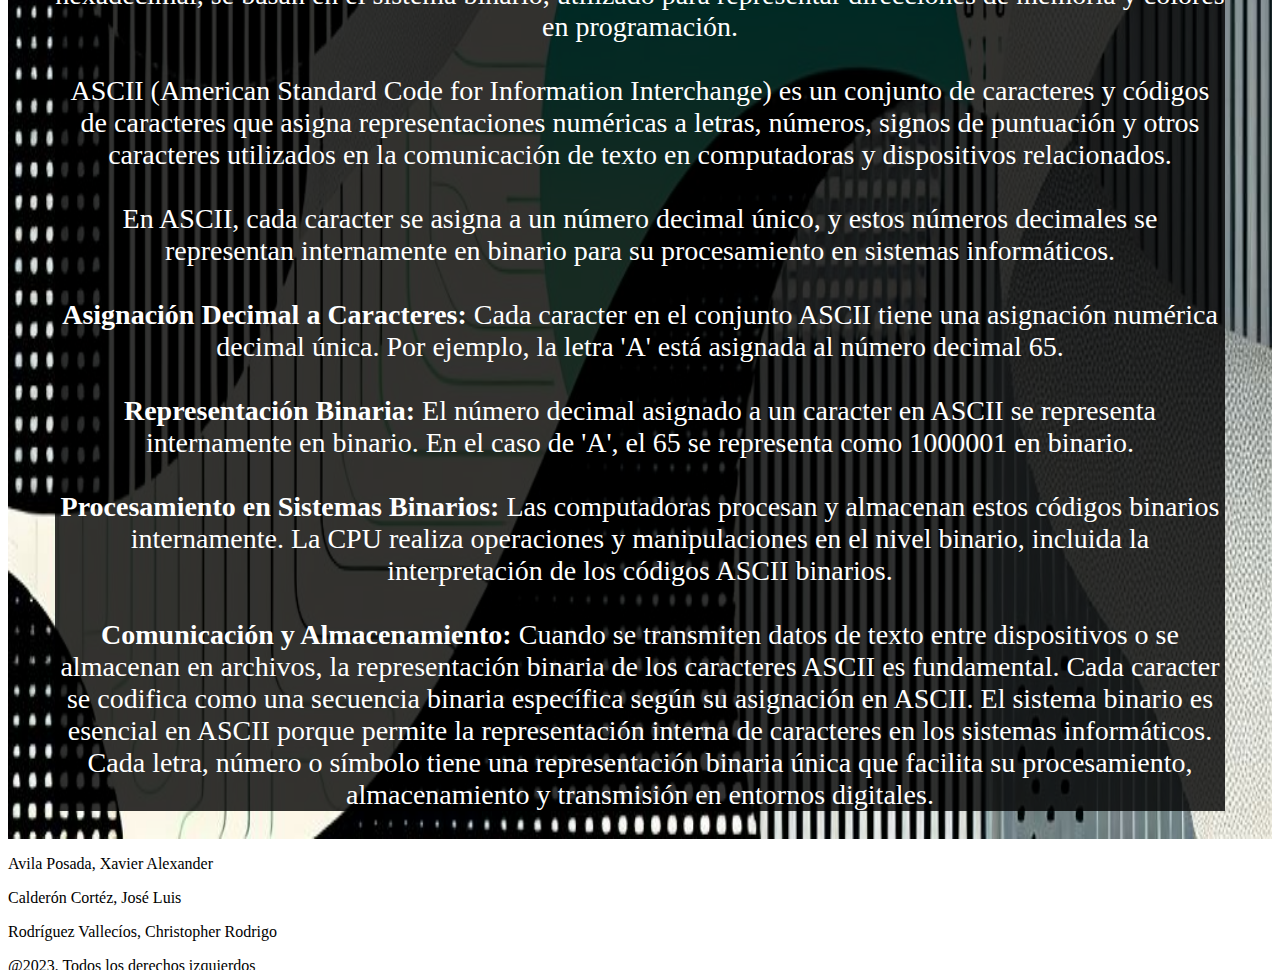
==== commit db2d0126: "all done" ====
--- a/index.html
+++ b/index.html
@@ -1,217 +1,266 @@
 <!DOCTYPE html>
 <html lang="en">
-
-<head>
-    <title>Visum Est Omnia</title>
+  <head>
+    <title>Blognario</title>
     <!-- Required meta tags -->
     <meta charset="utf-8" />
-    <meta name="viewport" content="width=device-width, initial-scale=1, shrink-to-fit=no" />
+    <meta
+      name="viewport"
+      content="width=device-width, initial-scale=1, shrink-to-fit=no"
+    />
     <link rel="shortcut icon" href="./images/logo.ico" type="image/x-icon" />
     <!-- CSS PROPIO -->
     <link rel="stylesheet" href="./css/general.css" />
     <!-- Bootstrap CSS v5.2.1 -->
-    <link href="https://cdn.jsdelivr.net/npm/bootstrap@5.3.2/dist/css/bootstrap.min.css" rel="stylesheet"
-        integrity="sha384-T3c6CoIi6uLrA9TneNEoa7RxnatzjcDSCmG1MXxSR1GAsXEV/Dwwykc2MPK8M2HN" crossorigin="anonymous" />
-    <script src="https://cdn.jsdelivr.net/npm/bootstrap@5.3.2/dist/js/bootstrap.bundle.min.js"
-        integrity="sha384-C6RzsynM9kWDrMNeT87bh95OGNyZPhcTNXj1NW7RuBCsyN/o0jlpcV8Qyq46cDfL"
-        crossorigin="anonymous"></script>
-
-
+    <link
+      href="https://cdn.jsdelivr.net/npm/bootstrap@5.3.2/dist/css/bootstrap.min.css"
+      rel="stylesheet"
+      integrity="sha384-T3c6CoIi6uLrA9TneNEoa7RxnatzjcDSCmG1MXxSR1GAsXEV/Dwwykc2MPK8M2HN"
+      crossorigin="anonymous"
+    />
+    <script
+      src="https://cdn.jsdelivr.net/npm/bootstrap@5.3.2/dist/js/bootstrap.bundle.min.js"
+      integrity="sha384-C6RzsynM9kWDrMNeT87bh95OGNyZPhcTNXj1NW7RuBCsyN/o0jlpcV8Qyq46cDfL"
+      crossorigin="anonymous"
+    ></script>
 
     <style>
-        #miElemento {
-            padding: 20px;
-            background-color: rgba(0, 0, 0, 0.8);
-            cursor: pointer;
-            margin-top: 80px;
-            font-size: 64px;
-            color: white;
-        }
-
-        #miElemento:hover h1 {
-            font-size: 64px;
-
-        }
+      #miElemento {
+        padding: 20px;
+        background-color: rgba(0, 0, 0, 0.8);
+        cursor: pointer;
+        margin-top: 80px;
+        font-size: 64px;
+        color: white;
+      }
+
+      #miElemento:hover h1 {
+        font-size: 64px;
+      }
     </style>
-</head>
-
-<body>
+  </head>
+
+  <body>
     <header>
-        <nav class="navbar navbar-expand-lg w-100" variant="dark">
-            <div class="container">
-                <a class="navbar-brand txtwhite d-flex align-items-center" href="./index.html">
-                    <img src="./images/logo.png" class="img-fluid imgnav mt-0" alt="" />
-                    <h1 class="d-inline" style="background-color: black">LOGNARIO</h1>
-                </a>
-                <button class="navbar-toggler txtwhite" type="button" data-bs-toggle="collapse"
-                    data-bs-target="#navbarNav" aria-controls="navbarNav" aria-expanded="false"
-                    aria-label="Toggle navigation">
-                    <span class="navbar-toggler-icon"></span>
-                </button>
-                <div class="collapse navbar-collapse" id="navbarNav">
-                    <ul class="navbar-nav ml-auto">
-                        <li class="nav-item">
-                            <a class="nav-link txtwhite" href="./binario.html">CONVERTIDOR BINARIO</a>
-                        </li>
-                    </ul>
-                </div>
-            </div>
-        </nav>
+      <nav class="navbar navbar-expand-lg w-100" variant="dark">
+        <div class="container">
+          <a
+            class="navbar-brand txtwhite d-flex align-items-center"
+            href="./index.html"
+          >
+            <img src="./images/logo.png" class="img-fluid imgnav mt-0" alt="" />
+            <h1 class="d-inline" style="background-color: black">LOGNARIO</h1>
+          </a>
+
+          <button
+            class="navbar-toggler txtwhite"
+            type="button"
+            data-bs-toggle="collapse"
+            data-bs-target="#navbarNav"
+            aria-controls="navbarNav"
+            aria-expanded="false"
+            aria-label="Toggle navigation"
+          >
+            <span class="navbar-toggler-icon"></span>
+          </button>
+          <div class="collapse navbar-collapse" id="navbarNav">
+            <ul class="navbar-nav ml-auto">
+              <li class="nav-item">
+                <a class="nav-link txtwhite" href="./binario.html"
+                  >CONVERTIDOR BINARIO</a
+                >
+              </li>
+            </ul>
+          </div>
+        </div>
+      </nav>
     </header>
     <main>
-        <div class="contaiprin">
-            <br />
-            <div class="container">
-                <div class="text-center intro">
-
-                    <div id="miElemento" onmouseover="cambiarTexto()" onmouseout="restaurarTexto()"
-                        style="font-size: 64px;">
-                        BInario
-                    </div>
-                    <img src="./images/logo.png" class="App-logo" alt="logo" id="anilogo" />
-
-
-                    <div class="row" style="background-color: rgba(0, 0, 0, 0.8); color: white;">
-
-                        <p id="miParrafo" onmouseover="cambiarTextoParrafo()" onmouseout="restaurarTextoParrafo()">
-                            <b>¿Qué es el sistema binario?</b><br><br>
-                            El sistema binario o sistema diádico es un sistema de numeración fundamental en la
-                            computación e
-                            informática, en el cual la totalidad de los números pueden representarse empleando cifras
-                            compuestas por combinaciones de dos únicos dígitos.<br><br>
-
-                            En el caso del código binario, los dígitos utilizados son ceros (0) y unos (1). No debemos
-                            confundir el sistema con el código, ya que el primero podría operar con dígitos como a y b
-                            (dado
-                            que la lógica es la misma), mientras que el segundo opera específicamente con 1 y 0.<br><br>
-
-                            El sistema binario es la base fundamental de la informática y se utiliza ampliamente en
-                            todos
-                            los aspectos de la computación. En el sistema binario, la información se representa
-                            utilizando
-                            solo dos dígitos: 0 y 1. Cada dígito en el sistema binario se llama bit (contracción de
-                            binary
-                            digit). Aquí hay algunas áreas principales en las que se utiliza el sistema binario en
-                            informática:<br><br>
-                            <b>- Representación de Datos:</b> Toda la información, como texto, números e imágenes, se
-                            internamente
-                            traduce a secuencias de bits (0 y 1).<br><br>
-                            <b>- Procesamiento de Datos:</b> La CPU opera con instrucciones y datos codificados en
-                            binario,
-                            realizando operaciones aritméticas y lógicas mediante manipulación de bits.<br><br>
-                            <b>- Almacenamiento de Datos:</b> Dispositivos como discos duros almacenan información en
-                            binario,
-                            organizando bits en bytes y estructuras más grandes.<br><br>
-                            <b>- Comunicación de Datos:</b> En redes, la transferencia de datos se realiza en binario,
-                            dividiendo
-                            la
-                            información en paquetes interpretados como 0 o 1.<br><br>
-                            <b>- Representación de Instrucciones de Programa:</b> Los programas se escriben en
-                            lenguajes, pero
-                            al
-                            ejecutarse, las instrucciones se traducen a código de máquina binario para la CPU.<br><br>
-                            <b>- Sistemas de Números Binarios:</b> Los sistemas numéricos en informática, como la
-                            notación
-                            hexadecimal, se basan en el sistema binario, utilizado para representar direcciones de
-                            memoria y
-                            colores en programación.<br><br>
-                            ASCII (American Standard Code for Information Interchange) es un conjunto de caracteres y
-                            códigos de caracteres que asigna representaciones numéricas a letras, números, signos de
-                            puntuación y otros caracteres utilizados en la comunicación de texto en computadoras y
-                            dispositivos relacionados.<br><br>
-                            En ASCII, cada caracter se asigna a un número decimal único, y estos números decimales se
-                            representan internamente en binario para su procesamiento en sistemas informáticos.<br><br>
-                            <b>Asignación Decimal a Caracteres:</b> Cada caracter en el conjunto ASCII tiene una
-                            asignación
-                            numérica decimal única. Por ejemplo, la letra 'A' está asignada al número decimal
-                            65.<br><br>
-                            <b>Representación Binaria:</b> El número decimal asignado a un caracter en ASCII se
-                            representa
-                            internamente en binario. En el caso de 'A', el 65 se representa como 1000001 en
-                            binario.<br><br>
-                            <b>Procesamiento en Sistemas Binarios:</b> Las computadoras procesan y almacenan estos
-                            códigos
-                            binarios
-                            internamente. La CPU realiza operaciones y manipulaciones en el nivel binario, incluida la
-                            interpretación de los códigos ASCII binarios.<br><br>
-                            <b>Comunicación y Almacenamiento:</b> Cuando se transmiten datos de texto entre dispositivos
-                            o se
-                            almacenan en archivos, la representación binaria de los caracteres ASCII es fundamental.
-                            Cada
-                            caracter se codifica como una secuencia binaria específica según su asignación en ASCII.
-                            El sistema binario es esencial en ASCII porque permite la representación interna de
-                            caracteres
-                            en los sistemas informáticos. Cada letra, número o símbolo tiene una representación binaria
-                            única que facilita su procesamiento, almacenamiento y transmisión en entornos digitales.
-                        </p>
-
-                    </div>
-
-
-                </div>
+      <div class="contaiprin">
+        <br />
+        <div class="container">
+          <div class="text-center intro">
+            <h1 id="intro" style="background-color: rgba(252, 252, 252, 0.6)">
+              01000010 01101100 01101111 01100111 01101110 01100001 01110010
+              01101001 01101111
+            </h1>
+            <img
+              src="./images/logo.png"
+              class="App-logo"
+              alt="logo"
+              id="anilogo"
+            />
+
+            <div
+              class="row"
+              style="background-color: rgba(0, 0, 0, 0.8); color: white"
+            >
+              <p
+                id="miParrafo"
+                onmouseover="cambiarTextoParrafo()"
+                onmouseout="restaurarTextoParrafo()"
+              >
+                <b>¿Qué es el sistema binario?</b><br /><br />
+                El sistema binario o sistema diádico es un sistema de numeración
+                fundamental en la computación e informática, en el cual la
+                totalidad de los números pueden representarse empleando cifras
+                compuestas por combinaciones de dos únicos dígitos.<br /><br />
+
+                En el caso del código binario, los dígitos utilizados son ceros
+                (0) y unos (1). No debemos confundir el sistema con el código,
+                ya que el primero podría operar con dígitos como a y b (dado que
+                la lógica es la misma), mientras que el segundo opera
+                específicamente con 1 y 0.<br /><br />
+
+                El sistema binario es la base fundamental de la informática y se
+                utiliza ampliamente en todos los aspectos de la computación. En
+                el sistema binario, la información se representa utilizando solo
+                dos dígitos: 0 y 1. Cada dígito en el sistema binario se llama
+                bit (contracción de binary digit). Aquí hay algunas áreas
+                principales en las que se utiliza el sistema binario en
+                informática:<br /><br />
+                <b>- Representación de Datos:</b> Toda la información, como
+                texto, números e imágenes, se internamente traduce a secuencias
+                de bits (0 y 1).<br /><br />
+                <b>- Procesamiento de Datos:</b> La CPU opera con instrucciones
+                y datos codificados en binario, realizando operaciones
+                aritméticas y lógicas mediante manipulación de bits.<br /><br />
+                <b>- Almacenamiento de Datos:</b> Dispositivos como discos duros
+                almacenan información en binario, organizando bits en bytes y
+                estructuras más grandes.<br /><br />
+                <b>- Comunicación de Datos:</b> En redes, la transferencia de
+                datos se realiza en binario, dividiendo la información en
+                paquetes interpretados como 0 o 1.<br /><br />
+                <b>- Representación de Instrucciones de Programa:</b> Los
+                programas se escriben en lenguajes, pero al ejecutarse, las
+                instrucciones se traducen a código de máquina binario para la
+                CPU.<br /><br />
+                <b>- Sistemas de Números Binarios:</b> Los sistemas numéricos en
+                informática, como la notación hexadecimal, se basan en el
+                sistema binario, utilizado para representar direcciones de
+                memoria y colores en programación.<br /><br />
+                ASCII (American Standard Code for Information Interchange) es un
+                conjunto de caracteres y códigos de caracteres que asigna
+                representaciones numéricas a letras, números, signos de
+                puntuación y otros caracteres utilizados en la comunicación de
+                texto en computadoras y dispositivos relacionados.<br /><br />
+                En ASCII, cada caracter se asigna a un número decimal único, y
+                estos números decimales se representan internamente en binario
+                para su procesamiento en sistemas informáticos.<br /><br />
+                <b>Asignación Decimal a Caracteres:</b> Cada caracter en el
+                conjunto ASCII tiene una asignación numérica decimal única. Por
+                ejemplo, la letra 'A' está asignada al número decimal 65.<br /><br />
+                <b>Representación Binaria:</b> El número decimal asignado a un
+                caracter en ASCII se representa internamente en binario. En el
+                caso de 'A', el 65 se representa como 1000001 en binario.<br /><br />
+                <b>Procesamiento en Sistemas Binarios:</b> Las computadoras
+                procesan y almacenan estos códigos binarios internamente. La CPU
+                realiza operaciones y manipulaciones en el nivel binario,
+                incluida la interpretación de los códigos ASCII binarios.<br /><br />
+                <b>Comunicación y Almacenamiento:</b> Cuando se transmiten datos
+                de texto entre dispositivos o se almacenan en archivos, la
+                representación binaria de los caracteres ASCII es fundamental.
+                Cada caracter se codifica como una secuencia binaria específica
+                según su asignación en ASCII. El sistema binario es esencial en
+                ASCII porque permite la representación interna de caracteres en
+                los sistemas informáticos. Cada letra, número o símbolo tiene
+                una representación binaria única que facilita su procesamiento,
+                almacenamiento y transmisión en entornos digitales.
+              </p>
             </div>
+          </div>
         </div>
+      </div>
     </main>
 
     <footer class="bg-dark text-white py-4">
-        <div class="container">
-            <div class="row">
-                <div class="col-lg-6">
-                    <p>Avila Posada, Xavier Alexander</p>
-                    <p>Calderón Cortéz, José Luis</p>
-                    <p>Rodríguez Vallecíos, Christopher Rodrigo</p>
-                    <p>@2023, Todos los derechos izquierdos</p>
-                </div>
-                <div class="col-lg-6">
-                    <h2>Enlaces Rápidos</h2>
-                    <ul class="list-unstyled">
-                        <li><a href="./index.html">Inicio</a></li>
-                        <li><a href="./binario.html">Convertidor binario</a></li>
-                    </ul>
-                </div>
-            </div>
+      <div class="container">
+        <div class="row">
+          <div class="col-lg-6">
+            <p>Avila Posada, Xavier Alexander</p>
+            <p>Calderón Cortéz, José Luis</p>
+            <p>Rodríguez Vallecíos, Christopher Rodrigo</p>
+            <p>@2023, Todos los derechos izquierdos</p>
+          </div>
+          <div class="col-lg-6">
+            <h2>Enlaces Rápidos</h2>
+            <ul class="list-unstyled">
+              <li><a href="./index.html">Inicio</a></li>
+              <li><a href="./binario.html">Convertidor binario</a></li>
+            </ul>
+          </div>
         </div>
+      </div>
     </footer>
     <!-- Bootstrap JavaScript Libraries -->
-    <script src="https://cdn.jsdelivr.net/npm/@popperjs/core@2.11.8/dist/umd/popper.min.js"
-        integrity="sha384-I7E8VVD/ismYTF4hNIPjVp/Zjvgyol6VFvRkX/vR+Vc4jQkC+hVqc2pM8ODewa9r"
-        crossorigin="anonymous"></script>
-    <script src="https://cdn.jsdelivr.net/npm/bootstrap@5.3.2/dist/js/bootstrap.min.js"
-        integrity="sha384-BBtl+eGJRgqQAUMxJ7pMwbEyER4l1g+O15P+16Ep7Q9Q+zqX6gSbd85u4mG4QzX+"
-        crossorigin="anonymous"></script>
+    <script
+      src="https://cdn.jsdelivr.net/npm/@popperjs/core@2.11.8/dist/umd/popper.min.js"
+      integrity="sha384-I7E8VVD/ismYTF4hNIPjVp/Zjvgyol6VFvRkX/vR+Vc4jQkC+hVqc2pM8ODewa9r"
+      crossorigin="anonymous"
+    ></script>
+    <script
+      src="https://cdn.jsdelivr.net/npm/bootstrap@5.3.2/dist/js/bootstrap.min.js"
+      integrity="sha384-BBtl+eGJRgqQAUMxJ7pMwbEyER4l1g+O15P+16Ep7Q9Q+zqX6gSbd85u4mG4QzX+"
+      crossorigin="anonymous"
+    ></script>
     <!-- JQuery -->
     <script src="https://code.jquery.com/jquery-3.6.0.min.js"></script>
     <script>
-        $(document).ready(function () {
-            $("#anilogo").hover(
-                function () {
-                    $(this).css("opacity", 0.5);
-                },
-                function () {
-                    $(this).css("opacity", 1); // Restaura la opacidad en el evento mouseout
-                }
-            );
-        });
+      $(document).ready(function () {
+        $("#anilogo").hover(
+          function () {
+            $(this).css("opacity", 0.5);
+          },
+          function () {
+            $(this).css("opacity", 1);
+          }
+        );
+        //Carga del titulo
+        var binaryText = $("#intro").text().trim().replace(/\s/g, "");
+        $("#intro").empty();
+
+        animateBinaryChange(binaryText, 0);
+
+        function animateBinaryChange(binaryText, index) {
+          if (index < binaryText.length) {
+            var partialBinary = binaryText.substring(index, binaryText.length);
+
+            $("#intro").text(partialBinary);
+            setTimeout(function () {
+              animateBinaryChange(binaryText, index + 1);
+            }, 15);
+          } else {
+            $("#intro").empty();
+
+            animateTextFadeIn("BLOGNARIO", 0);
+          }
+        }
+
+        function animateTextFadeIn(text, index) {
+          if (index < text.length) {
+            $("#intro").append(text[index]);
+            setTimeout(function () {
+              animateTextFadeIn(text, index + 1);
+            }, 55);
+          }
+        }
+      });
     </script>
 
     <script>
-        // Función para cambiar el texto
-        function cambiarTexto() {
-            // Se obtiene el elemento por su ID y se cambia el contenido
-            document.getElementById("miElemento").innerHTML = "01100010 01101001 01101110 01100001 01110010 01101001 01101111";
-        }
-
-        // Función para restaurar el texto original
-        function restaurarTexto() {
-            // Se obtiene el elemento por su ID y se restaura el contenido original
-            document.getElementById("miElemento").innerHTML = "BInario";
-        }
+      // Función para cambiar el texto
+      function cambiarTexto() {
+        // Se obtiene el elemento por su ID y se cambia el contenido
+        document.getElementById("miElemento").innerHTML =
+          "01100010 01101001 01101110 01100001 01110010 01101001 01101111";
+      }
+
+      // Función para restaurar el texto original
+      function restaurarTexto() {
+        // Se obtiene el elemento por su ID y se restaura el contenido original
+        document.getElementById("miElemento").innerHTML = "BInario";
+      }
     </script>
     <!-- Otros JS -->
-
-
-
-
-</body>
-
-</html>+  </body>
+</html>
